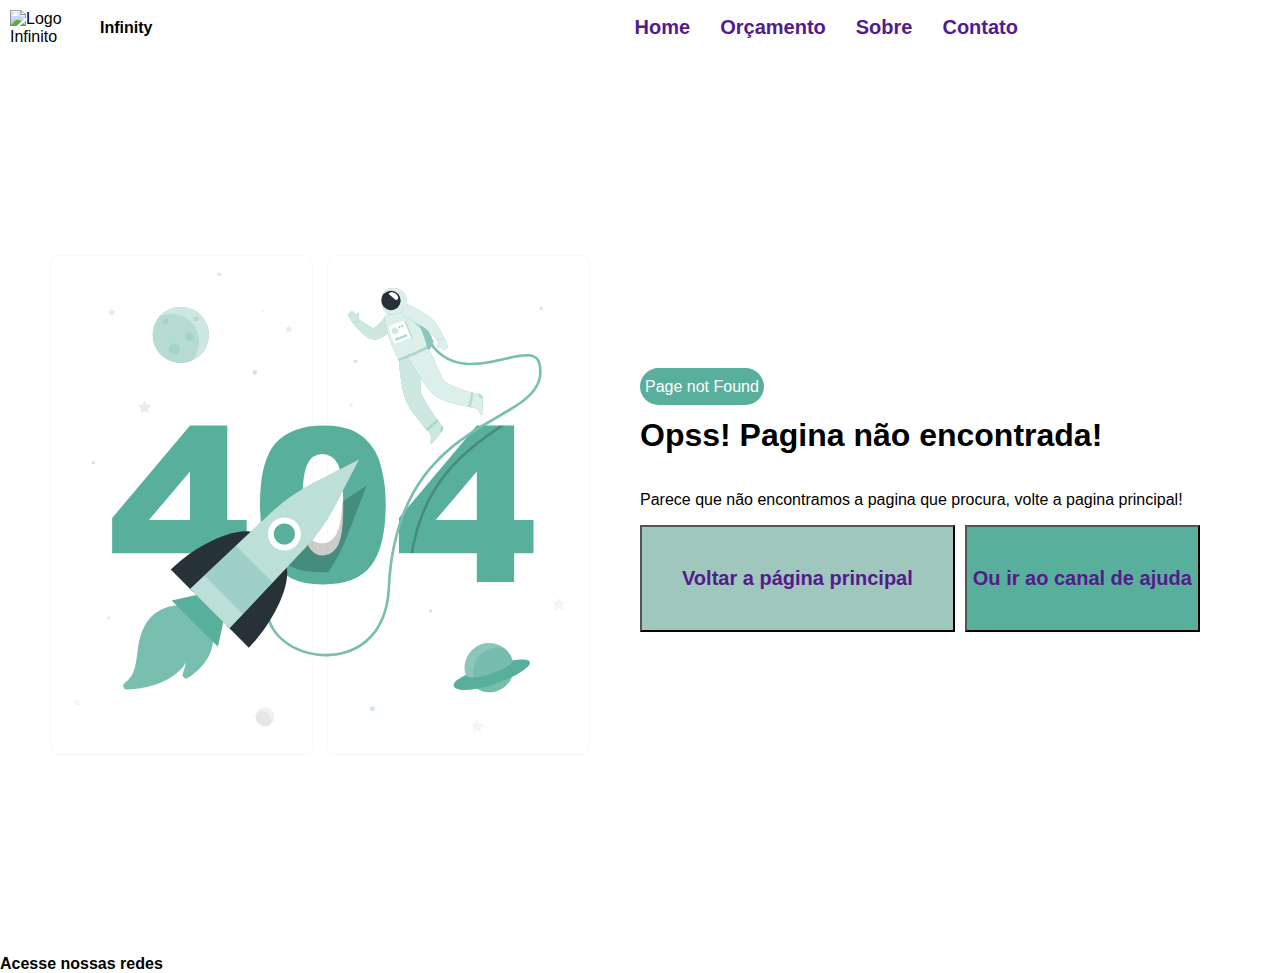
==== 404/index.html @ 972db9f0 "404" ====
<!DOCTYPE html>
<html lang="pt-BR">
<head>
    <meta charset="UTF-8">
    <meta name="viewport" content="width=device-width, initial-scale=1.0">
    <link rel="stylesheet" href="style.css">
    <link rel="stylesheet" href="https://cdnjs.cloudflare.com/ajax/libs/font-awesome/6.6.0/css/all.min.css" integrity="sha512-Kc323vGBEqzTmouAECnVceyQqyqdsSiqLQISBL29aUW4U/M7pSPA/gEUZQqv1cwx4OnYxTxve5UMg5GT6L4JJg==" crossorigin="anonymous" referrerpolicy="no-referrer" />
    <title>Erro 404 - Digital College</title>
</head>
<body>
    <div class="container">
        <header class="navegacao">
            <div class="logo"> 
                <img src="https://images.vexels.com/media/users/3/137724/isolated/preview/c30bc541ea2fe03747c7f569bee90089-minimalismo-infinity-logo-infinite.png" alt="Logo Infinito">  
                <b>Infinity</b>
            </div>
            <div class="links">
                <nav>
                    <ul>
                        <li> <a href="">Home</a> </li>
                        <li> <a href="">Orçamento</a> </li>
                        <li> <a href="">Sobre</a> </li>
                        <li> <a href="">Contato</a> </li>
                    </ul>
                </nav>
                <button> <i class="fa-solid fa-magnifying-glass"></i> </button>
            </div>
        </header>
        <main>
            <div class="esquerda">
                <img src="/404/imagem/404-error-animate.svg" alt="">
            </div>
            <div class="direita">
                <div class="secao-1">
                    <span>Page not Found</span>
                    <h1>Opss! Pagina não encontrada!</h1>
                </div>
                <div class="secao-2">
                    <p>Parece que não encontramos a pagina que procura, volte a pagina principal!</p>
                    
                    <div class="botoes">
                        <button class="botao primario"> <a href="">Voltar a página principal</a> </button>
                        <button id="secundario"> <a href="">Ou ir ao canal de ajuda</a> </button>
                    </div>

                </div>
            </div>
        </main>
        <footer>
            <div class="esquerda"></div>
            <div class="direita">
                <b>Acesse nossas redes</b>
                <div class="redes-sociais">
                    <a href=""> <i class="fa-brands fa-facebook"></i> </a> 
                    <a href=""> <i class="fa-brands fa-instagram"></i> </a> 
                    <a href=""> <i class="fa-brands fa-whatsapp"></i> </a> 
                </div>
            </div>                    
        </footer>
    </div>
</body>
</html>
---- 404/style.css ----
body{ /*Não precisa do . pq é uma tag semantica*/
    margin: 0; /*Sem espaçamento externo*/
    padding: 0; /*Sem espaçamento interno*/
    font-family: Arial, Helvetica, sans-serif; /*Fonte Padrão das letras*/

}

a { 
    text-decoration: none;
    font-weight: bolder;
    font-size: 20px;
}

ul{
    list-style: none;
}

.container{ /*Precisa do . pq é uma div class*/
    width: 100%;
    height: 100vh;
}

.container .navegacao .logo img{
    width: 80px;
}

.container .navegacao{
    display: flex;
    justify-content: space-between;
    padding: 0 10px; /*Primeiro vertical depois horizontal*/
}

.container .navegacao .logo{
    display: flex;
    align-items: center;
    gap: 10px;
}

.container .navegacao .links{
    display: flex;
    align-items: center;
    gap: 200px;
}

.container .navegacao .links nav ul{
    display: flex;
    gap: 30px;
}

.container .navegacao .links button{
    border: none;
    background-color: transparent;
    margin-right: 40px;
}

.container .navegacao .links button i{
    font-size: 20px;
}

.container main{
    display: flex;
    height: 100%;
    width: 100%;
}

.container main .esquerda{
    height: 100%;
    width: 50%;
    display: flex;
    align-items: center;
}

.container main .direita{
    height: 100%;
    width: 50%;
    display: flex;
    flex-direction: column;
    justify-content: center;
}

.container main .direita .secao-1 span{
    background-color: #58AF9C;
    padding: 10px 5px;
    border-radius: 50px;
    color: white;
}

.container main .direita .secao-2 .botoes{
    display: flex;
    gap: 10px;
}

#secundario{
    background-color: #58AF9C;
}

.botoes .botao {
    padding: 40px;
}

.botoes .primario {
    background-color: #9fc7be;
}
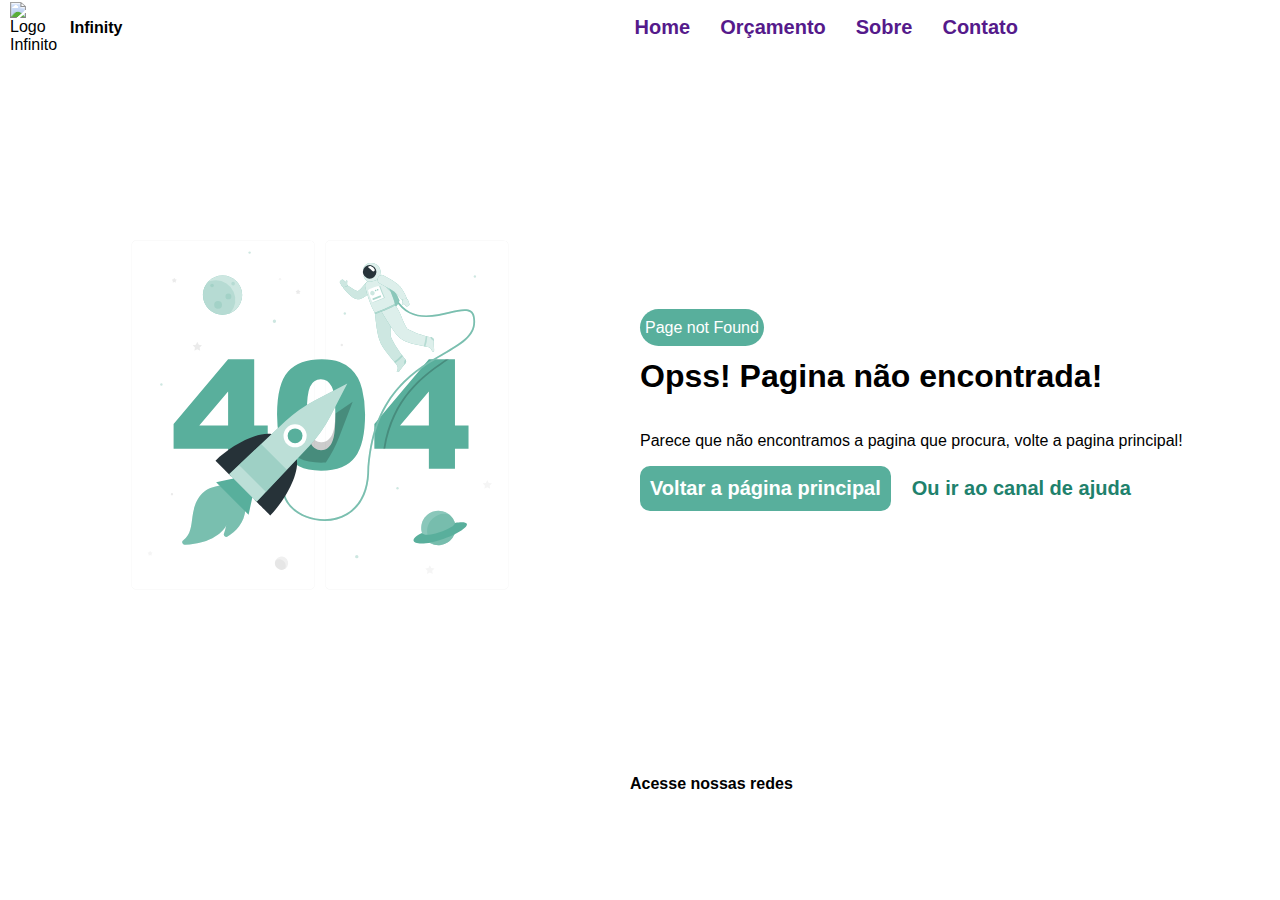
==== commit c053bac2: "finalização 404" ====
--- a/404/index.html
+++ b/404/index.html
@@ -40,7 +40,7 @@
                     
                     <div class="botoes">
                         <button class="botao primario"> <a href="">Voltar a página principal</a> </button>
-                        <button id="secundario"> <a href="">Ou ir ao canal de ajuda</a> </button>
+                        <button class="botao secundario"> <a href="">Ou ir ao canal de ajuda</a> </button>
                     </div>
 
                 </div>
--- a/404/style.css
+++ b/404/style.css
@@ -21,7 +21,7 @@
 }
 
 .container .navegacao .logo img{
-    width: 80px;
+    width: 50px;
 }
 
 .container .navegacao{
@@ -59,7 +59,7 @@
 
 .container main{
     display: flex;
-    height: 100%;
+    height: 80%;
     width: 100%;
 }
 
@@ -68,6 +68,7 @@
     width: 50%;
     display: flex;
     align-items: center;
+    justify-content: center;
 }
 
 .container main .direita{
@@ -88,16 +89,79 @@
 .container main .direita .secao-2 .botoes{
     display: flex;
     gap: 10px;
+    transition: all 900ms ease;
+
 }
 
-#secundario{
-    background-color: #58AF9C;
+.container main .direita .secao-2 .botoes .secundario{    /* Quando eu utilizar ID, você para estilizar é só chamar o jogo da velha e o nome do id que ele já referencia.*/
+    border: 1px solid transparent;
+    background-color: transparent;
+    border-radius: 10px;
+    transition: all 500ms ease;
 }
 
-.botoes .botao {
-    padding: 40px;
+.container main .direita .secao-2 .botoes .secundario:hover{
+    border: 1px solid #20816c;   
 }
 
-.botoes .primario {
-    background-color: #9fc7be;
-}+.container main .direita .secao-2 .botoes .secundario a{
+    color: #20816c;   
+}
+
+.container main .direita .secao-2 .botoes .botao{
+    padding: 10px;
+    border-radius: 10px;
+}
+
+/* Quando utilizar uma subclasse, você precisa referenciar o caminho*/
+.container main .direita .secao-2 .botoes .primario{
+    border: none; 
+    background-color: #58AF9C;
+    transition: all 500ms ease;
+    /* transition para fazer a transição do hover mais suave*/
+}
+
+.container main .direita .secao-2 .botoes .primario:hover{
+    border: none; 
+    background-color: #20816c;
+}
+
+
+.container main .direita .secao-2 .botoes .primario a{
+    color: white;
+}
+
+.container main .esquerda img{
+    width: 70%;
+    display: flex;
+    align-items: center;
+
+}
+
+.container footer{
+    display: flex;
+    flex-direction: row;
+}
+
+.container footer .esquerda{
+    width: 50%;
+}
+
+.container footer .direita{
+    width: 50%;
+    display: flex;
+    flex-direction: row;
+    justify-content: space-between;
+    padding-right: 20px;
+    }
+
+.container footer .direita .redes-sociais{
+        display: flex;
+        gap: 10px;
+    }
+
+.container footer .direita .redes-sociais i{
+    font-size: 30px;
+}
+
+/* se tiver a classe secundária - .container main .direita .secao-2 .botoes .secundario*/